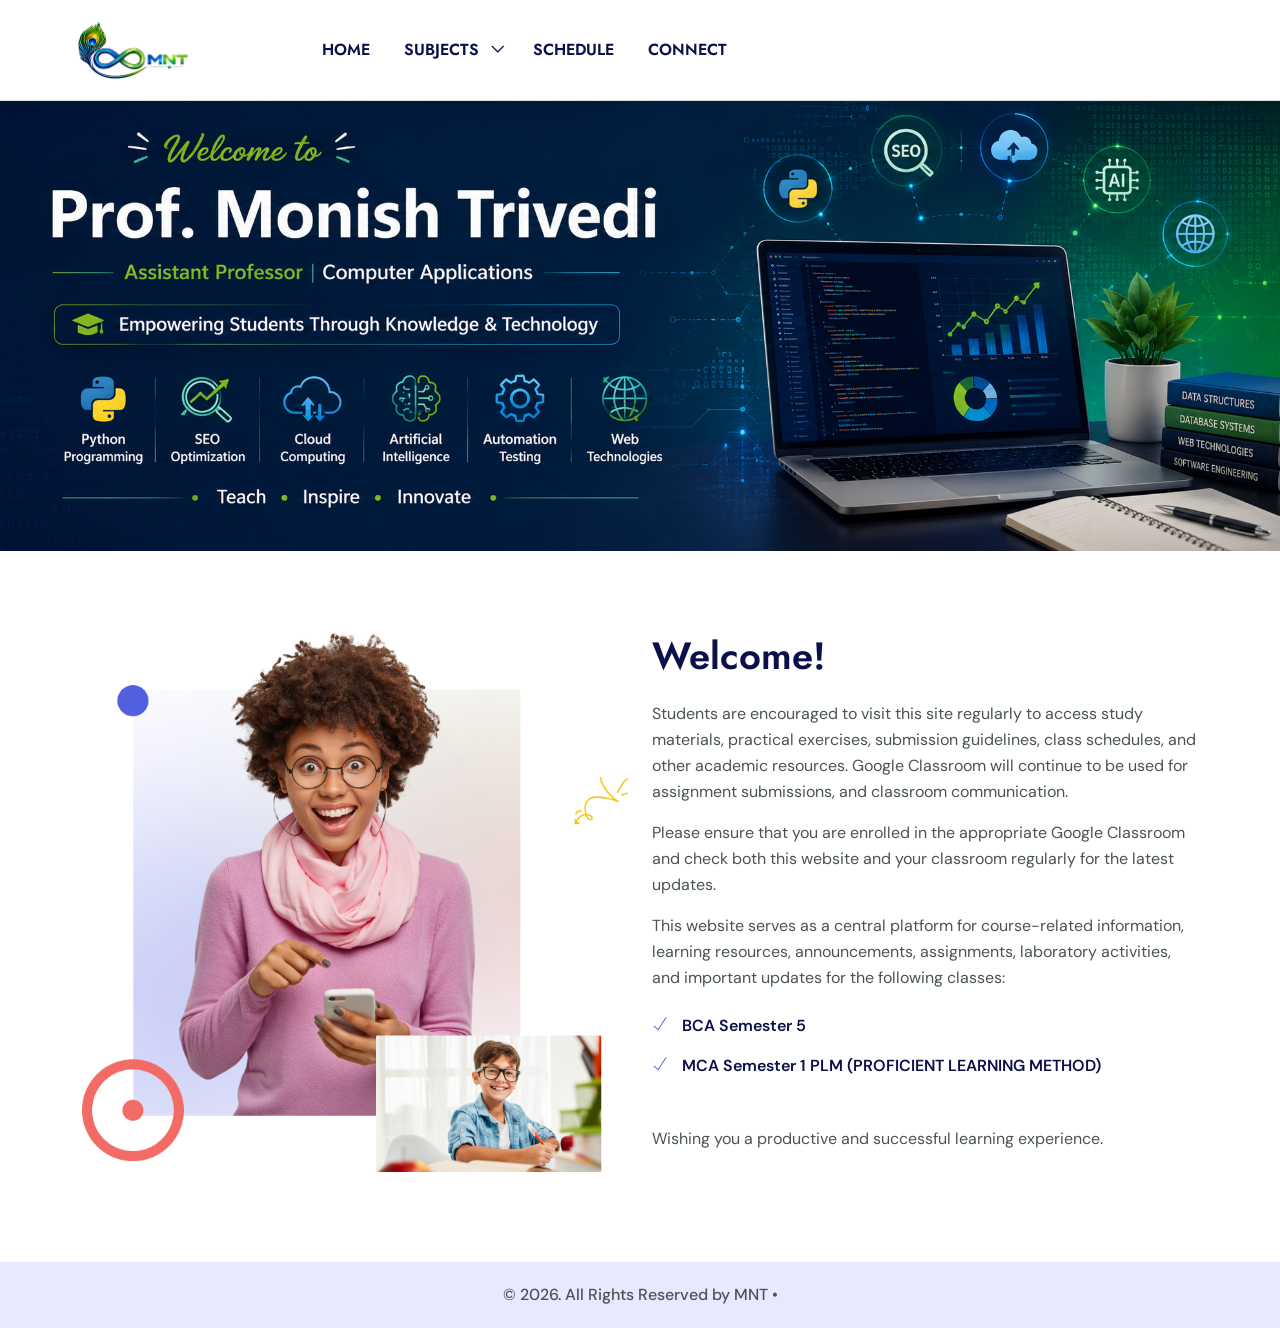
==== index.html @ 03bce6ee "Updates" ====
<!DOCTYPE html>
<html lang="en">	
    <body data-spy="scroll" data-offset="80">

		<!-- START NAVBAR -->  
		<div id="header"></div>
			<script>
			fetch("header.html")
			.then(response => response.text())
			.then(data => {
				document.getElementById("header").innerHTML = data;
			});
			</script> 
		<!-- END NAVBAR -->		

		<!-- START SECTION TOP -->
		<section class="section-top">
			<div class="container">
				<div class="col-lg-10 offset-lg-1 text-center">
					
				</div><!--- END COL -->
			</div><!--- END CONTAINER -->
		</section>	
		<!-- END SECTION TOP -->
		
	<!-- START CATEGORY -->
	<section class="ab_area section-padding">
		<div class="container">									
			<div class="row">								
				<div class="col-lg-6 col-sm-12 col-xs-12 wow fadeInUp" data-wow-duration="1s" data-wow-delay="0.2s" data-wow-offset="0">
					<div class="ab_img">
						<img src="assets/img/about1.png" class="img-fluid" alt="image">
					</div>
				</div><!--- END COL -->						
				<div class="col-lg-6 col-sm-12 col-xs-12 wow fadeInUp" data-wow-duration="1s" data-wow-delay="0.1s" data-wow-offset="0">
					<div class="ab_content">
						<h2>Welcome!</h2>
						<p>Students are encouraged to visit this site regularly to access study materials, practical exercises, submission guidelines, class schedules, and other academic resources. 
						  Google Classroom will continue to be used for assignment submissions, and classroom communication.
					   </p>
						<p>Please ensure that you are enrolled in the appropriate Google Classroom and check both this website and your classroom regularly for the latest updates. </p>
						<p> This website serves as a central platform for course-related information, learning resources, announcements, assignments, laboratory activities, and important updates for the following classes: </p>
						<ul>
							<li><span class="ti-check"></span> BCA Semester 5</b></li>
							<li><span class="ti-check"></span> MCA Semester 1 PLM (PROFICIENT LEARNING METHOD) </li>
						</ul>
						<p> Wishing you a productive and successful learning experience. </p>
						
						<!-- <a class="btn_one" href="course.html">View All Courses <i class="ti-arrow-top-right"></i></a> -->
					</div>
				</div><!--- END COL -->							  
			</div><!--- END ROW -->
		</div><!--- END CONTAINER -->
	</section>
	<!-- END A
	<!-- END CATEGORY -->				
		
		<!-- START FOOTER COPYRIGHT -->	
		<div id="footer"></div>
			<script>
			fetch("footer.html")
			.then(response => response.text())
			.then(data => {
				document.getElementById("footer").innerHTML = data;
			});
			</script>
		<!-- END FOOTER COPYRIGHT -->	
	
	
    </body>
</html>
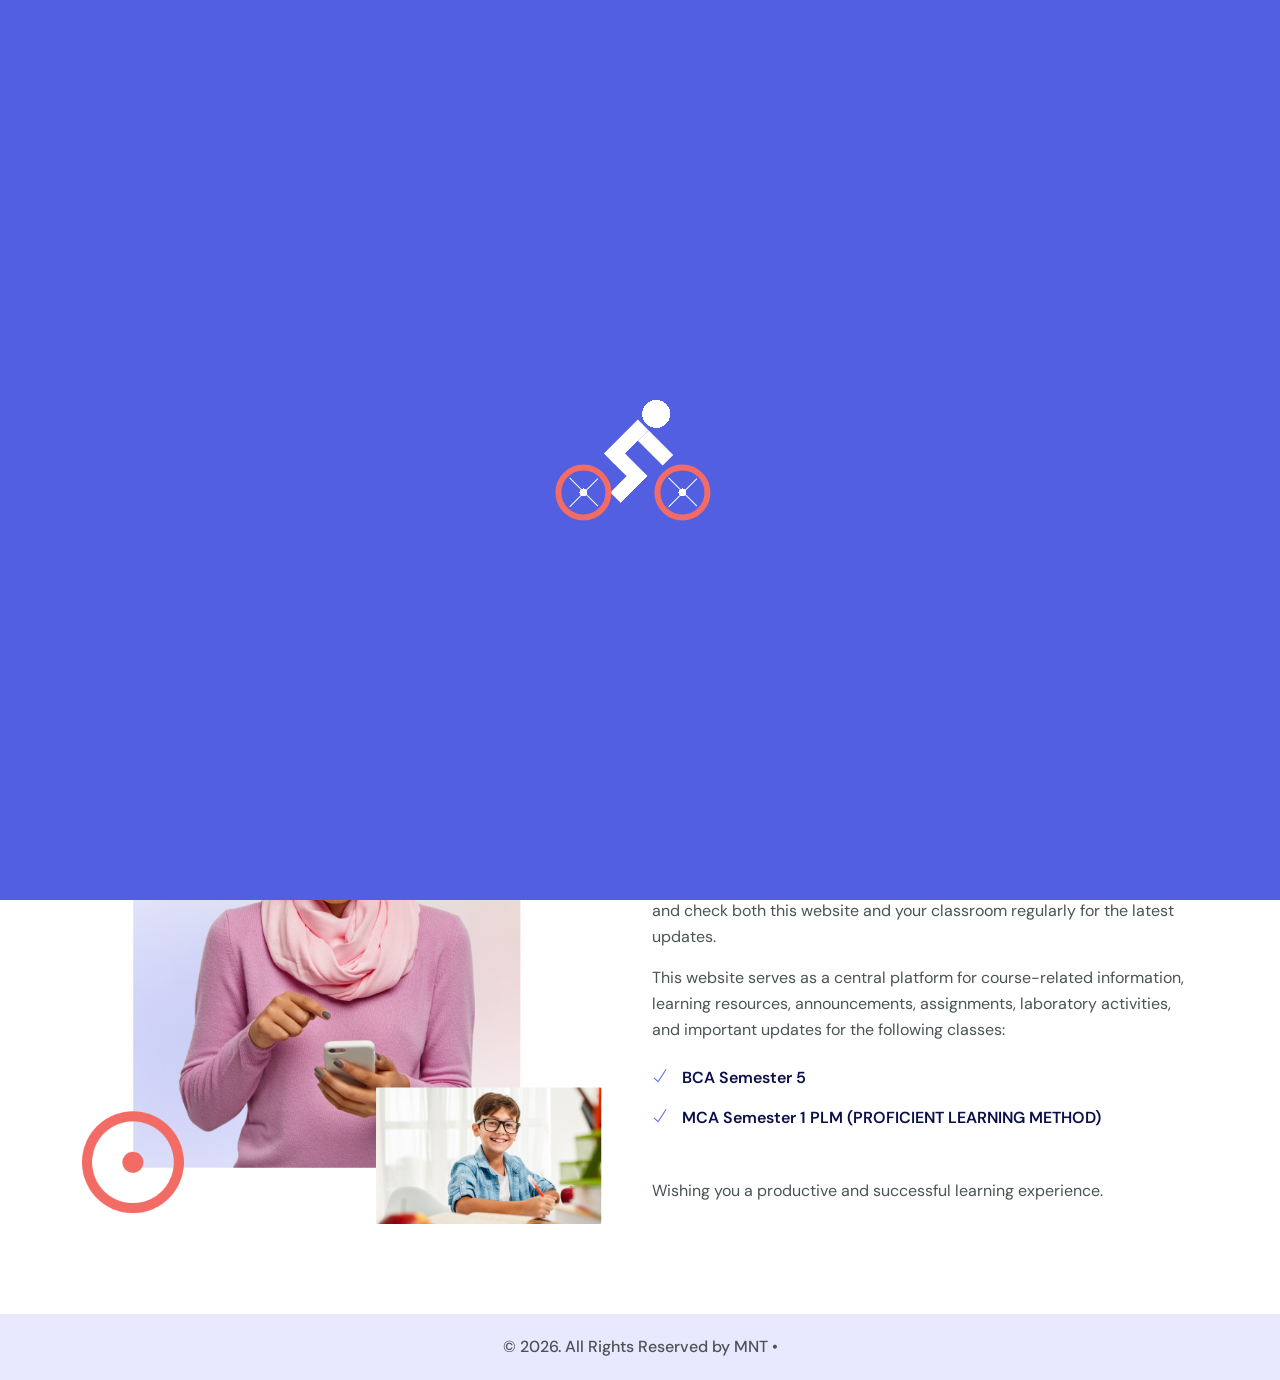
==== commit 142250ed: "Updates" ====
--- a/index.html
+++ b/index.html
@@ -1,7 +1,26 @@
 <!DOCTYPE html>
 <html lang="en">	
-    <body data-spy="scroll" data-offset="80">
+	<head>
+    <!-- Meta -->
+		<meta charset="utf-8">
+		<meta http-equiv="X-UA-Compatible" content="IE=edge">
+		<meta name="viewport" content="width=device-width, initial-scale=1, shrink-to-fit=no">
+		<!-- The above 3 meta tags *must* come first in the head; any other head content must come *after* these tags -->
+		<meta name="description" content="Academic Portal - Monish Trivedi">
+		<meta name="keywords" content="agency, business, corporate, creative, html5, modern, multipurpose, One Page, parallax, startup">
 
+    <meta name="google-site-verification" content="qphp3dFet54ylaF9HcQKJdinrZX-newnsIEwNzjLHaw" />
+	<link rel="icon" type="image" href="assets/img/logo-x.png">
+    <title>Academic Portal | Monish Trivedi</title>	
+	</head>
+
+    <body data-spy="scroll" data-offset="80">	
+
+		<!-- START PRELOADER -->
+		<div class="preloaders">
+			<span class="loader"></span>
+		</div>
+		<!-- END PRELOADER -->	
 		<!-- START NAVBAR -->  
 		<div id="header"></div>
 			<script>
@@ -11,7 +30,7 @@
 				document.getElementById("header").innerHTML = data;
 			});
 			</script> 
-		<!-- END NAVBAR -->		
+		<!-- END NAVBAR -->
 
 		<!-- START SECTION TOP -->
 		<section class="section-top">
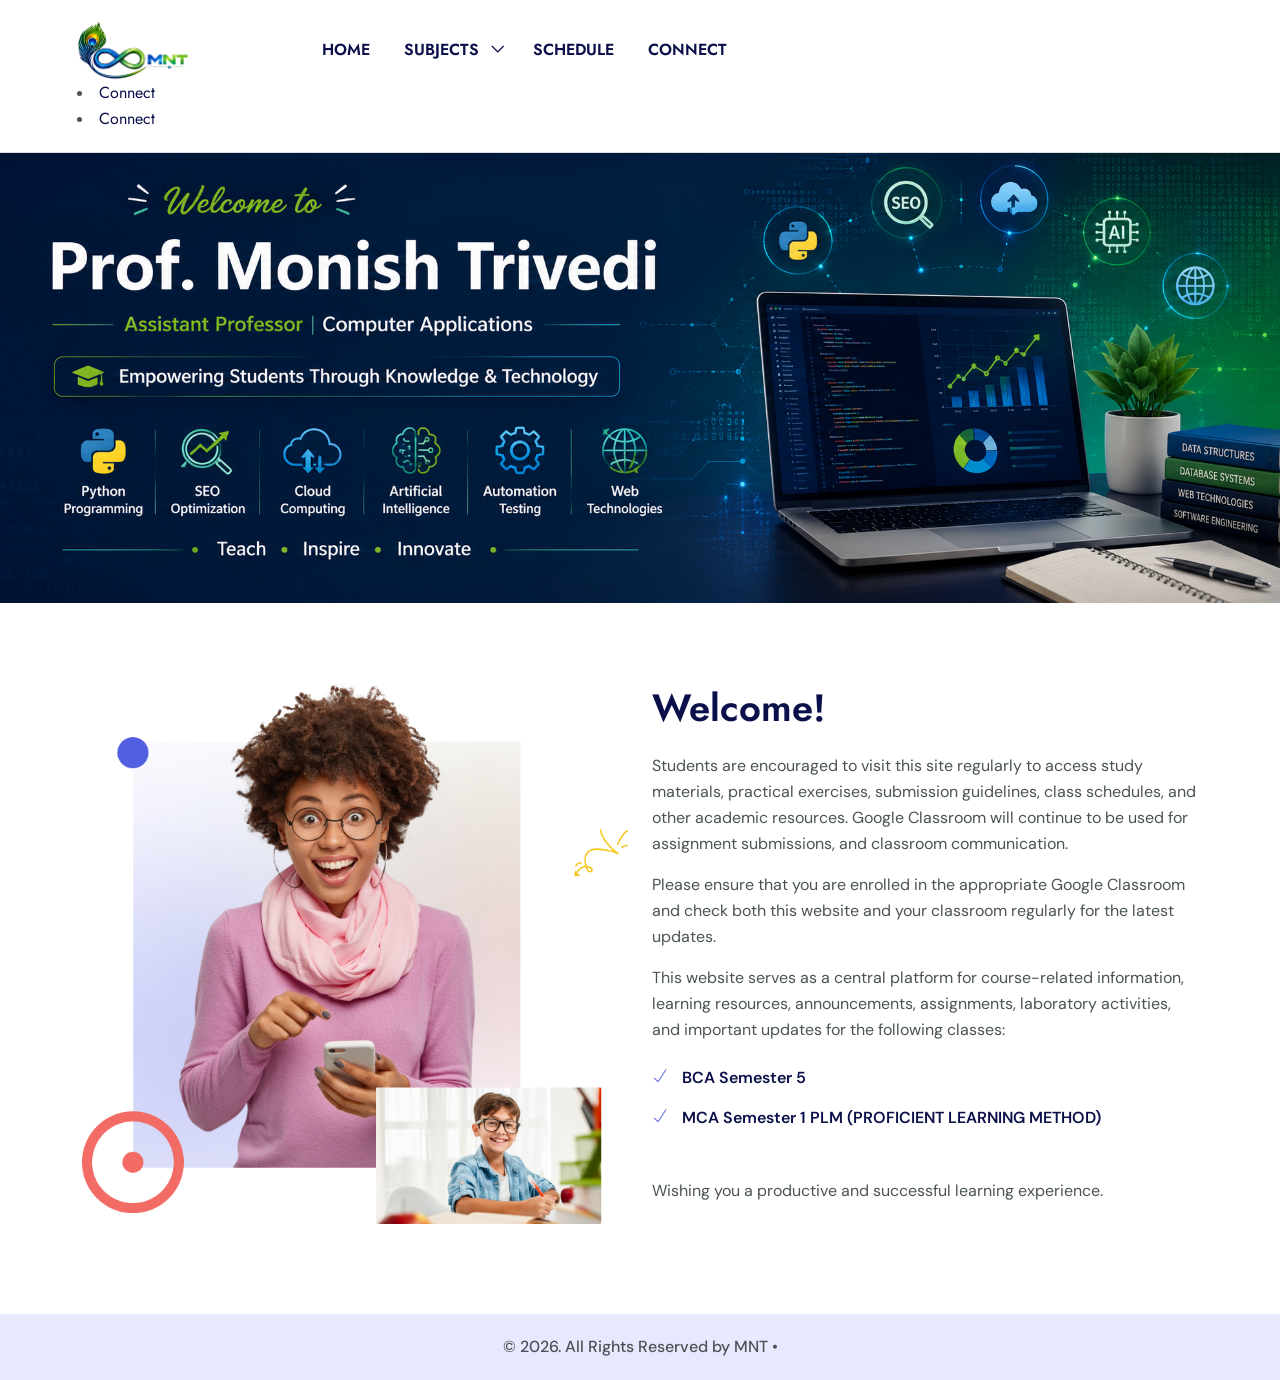
==== commit b1b93b56: "Updates" ====
--- a/index.html
+++ b/index.html
@@ -16,11 +16,6 @@
 
     <body data-spy="scroll" data-offset="80">	
 
-		<!-- START PRELOADER -->
-		<div class="preloaders">
-			<span class="loader"></span>
-		</div>
-		<!-- END PRELOADER -->	
 		<!-- START NAVBAR -->  
 		<div id="header"></div>
 			<script>
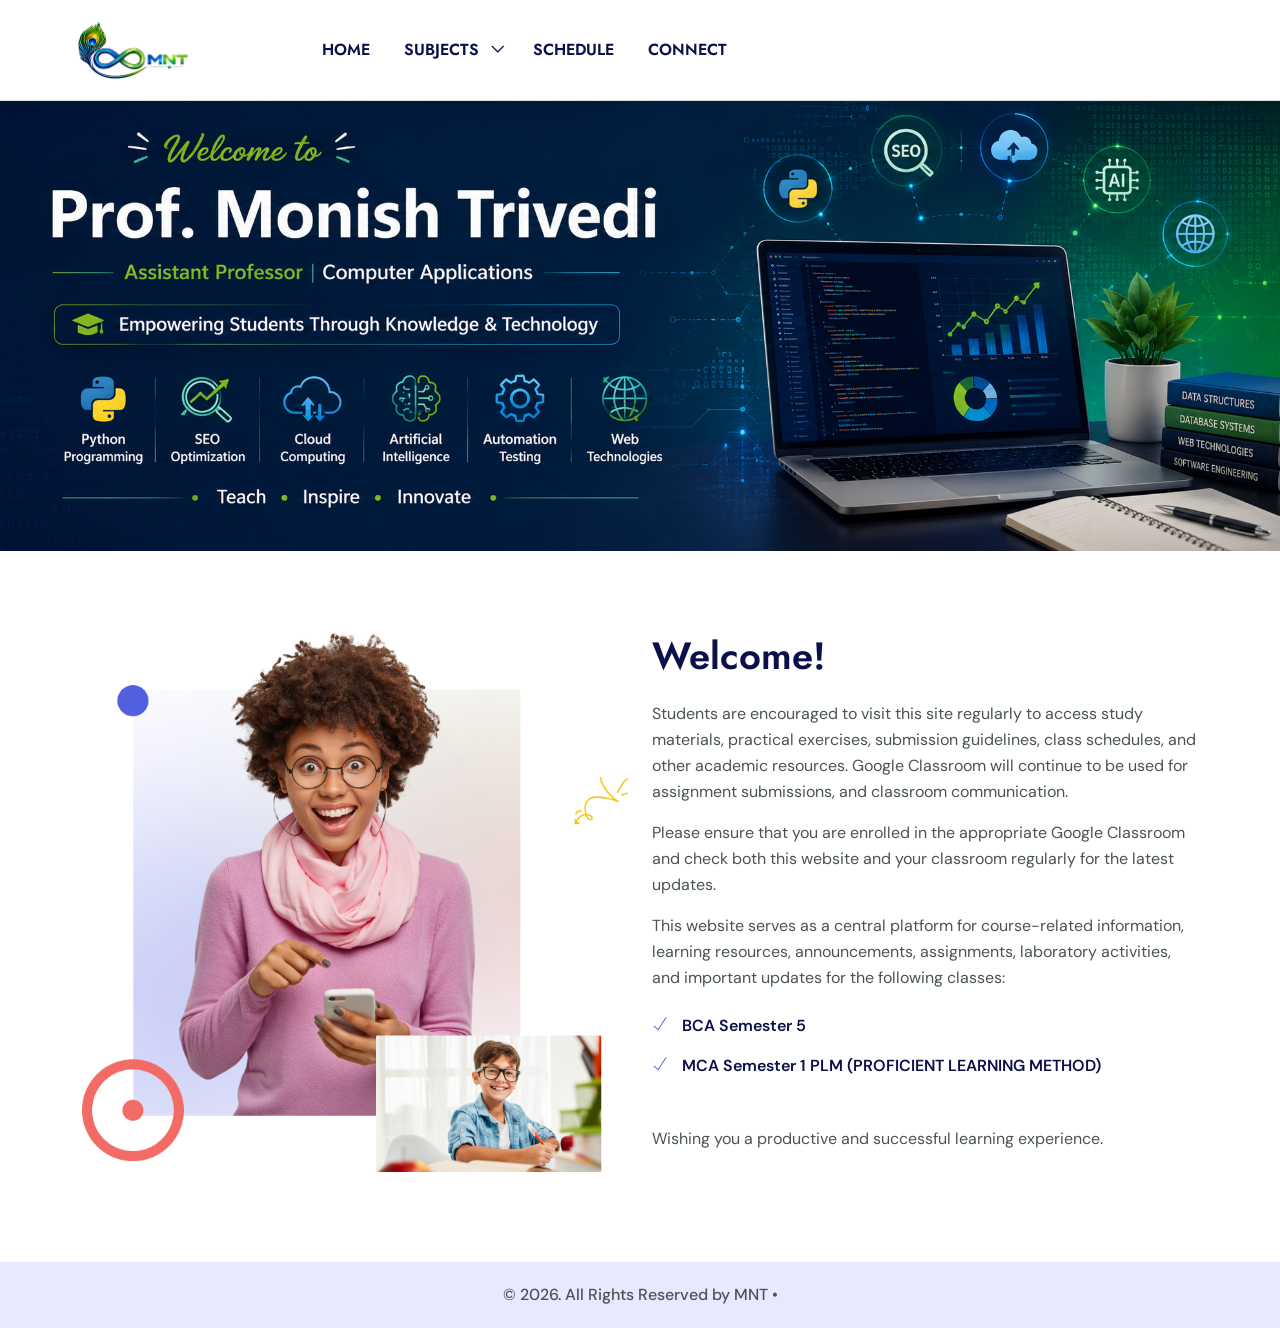
==== commit 92b4b987: "Updates" ====
--- a/index.html
+++ b/index.html
@@ -66,7 +66,6 @@
 			</div><!--- END ROW -->
 		</div><!--- END CONTAINER -->
 	</section>
-	<!-- END A
 	<!-- END CATEGORY -->				
 		
 		<!-- START FOOTER COPYRIGHT -->	
@@ -80,6 +79,25 @@
 			</script>
 		<!-- END FOOTER COPYRIGHT -->	
 	
-	
+			<!-- Latest jQuery -->
+		<script src="assets/js/jquery-1.12.4.min.js"></script>
+	<!-- Latest compiled and minified Bootstrap -->
+		<script src="assets/bootstrap/js/bootstrap.min.js"></script>
+	<!-- modernizer JS -->		
+		<script src="assets/js/modernizr-2.8.3.min.js"></script>	
+	<!-- jquery-simple-mobilemenu.min -->
+		<script src="assets/js/jquery-simple-mobilemenu.js"></script>		
+	<!-- owl-carousel min js  -->
+		<script src="assets/owlcarousel/js/owl.carousel.min.js"></script>					
+	<!-- magnific-popup js -->               
+		<script src="assets/js/jquery.magnific-popup.min.js"></script>						
+	<!-- countTo js -->
+		<script src="assets/js/jquery.inview.min.js"></script>								
+	<!-- scrolltopcontrol js -->
+		<script src="assets/js/scrolltopcontrol.js"></script>			
+	<!-- WOW - Reveal Animations When You Scroll -->
+		<script src="assets/js/wow.min.js"></script>				
+	<!-- scripts js -->
+		<script src="assets/js/scripts.js"></script>
     </body>
 </html>
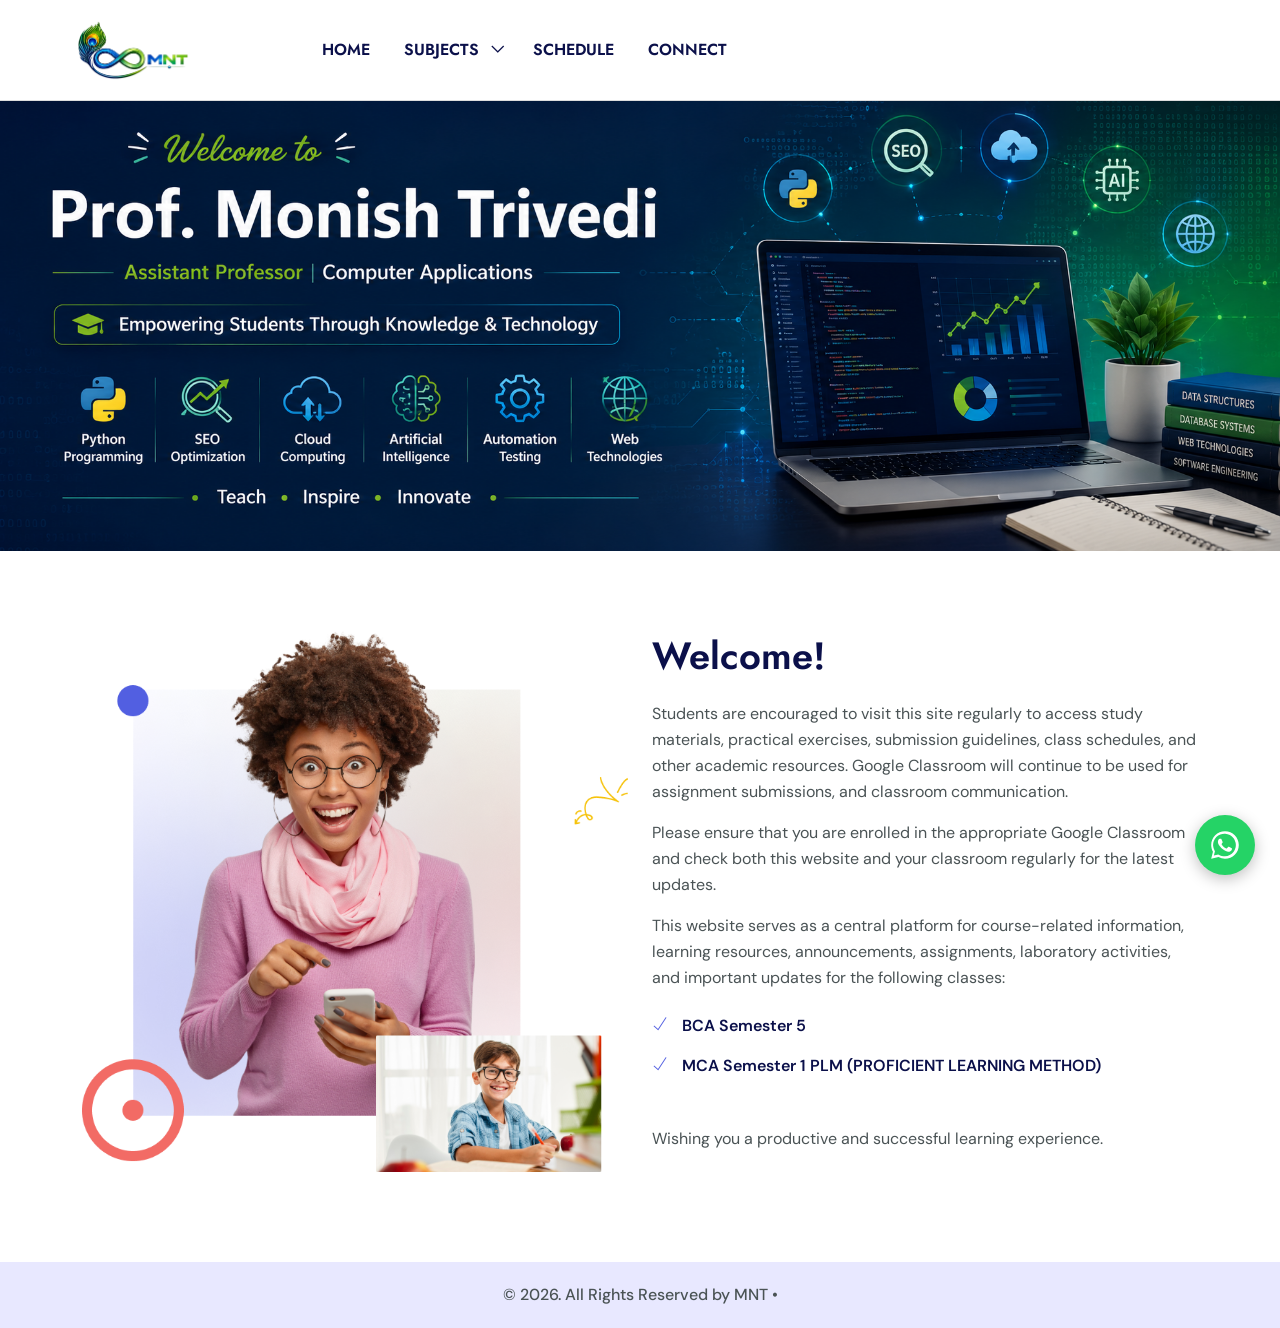
==== commit 3b4c9a58: "Updates" ====
--- a/index.html
+++ b/index.html
@@ -7,11 +7,20 @@
 		<meta name="viewport" content="width=device-width, initial-scale=1, shrink-to-fit=no">
 		<!-- The above 3 meta tags *must* come first in the head; any other head content must come *after* these tags -->
 		<meta name="description" content="Academic Portal - Monish Trivedi">
-		<meta name="keywords" content="agency, business, corporate, creative, html5, modern, multipurpose, One Page, parallax, startup">
 
     <meta name="google-site-verification" content="qphp3dFet54ylaF9HcQKJdinrZX-newnsIEwNzjLHaw" />
 	<link rel="icon" type="image" href="assets/img/logo-x.png">
     <title>Academic Portal | Monish Trivedi</title>	
+
+	<!-- Google tag (gtag.js) -->
+		<script async src="https://www.googletagmanager.com/gtag/js?id=G-ECFPFJNXG9"></script>
+		<script>
+		window.dataLayer = window.dataLayer || [];
+		function gtag(){dataLayer.push(arguments);}
+		gtag('js', new Date());
+
+		gtag('config', 'G-ECFPFJNXG9');
+		</script>
 	</head>
 
     <body data-spy="scroll" data-offset="80">	
@@ -70,13 +79,7 @@
 		
 		<!-- START FOOTER COPYRIGHT -->	
 		<div id="footer"></div>
-			<script>
-			fetch("footer.html")
-			.then(response => response.text())
-			.then(data => {
-				document.getElementById("footer").innerHTML = data;
-			});
-			</script>
+			<script src="assets/js/footer.js"></script>
 		<!-- END FOOTER COPYRIGHT -->	
 	
 			<!-- Latest jQuery -->
